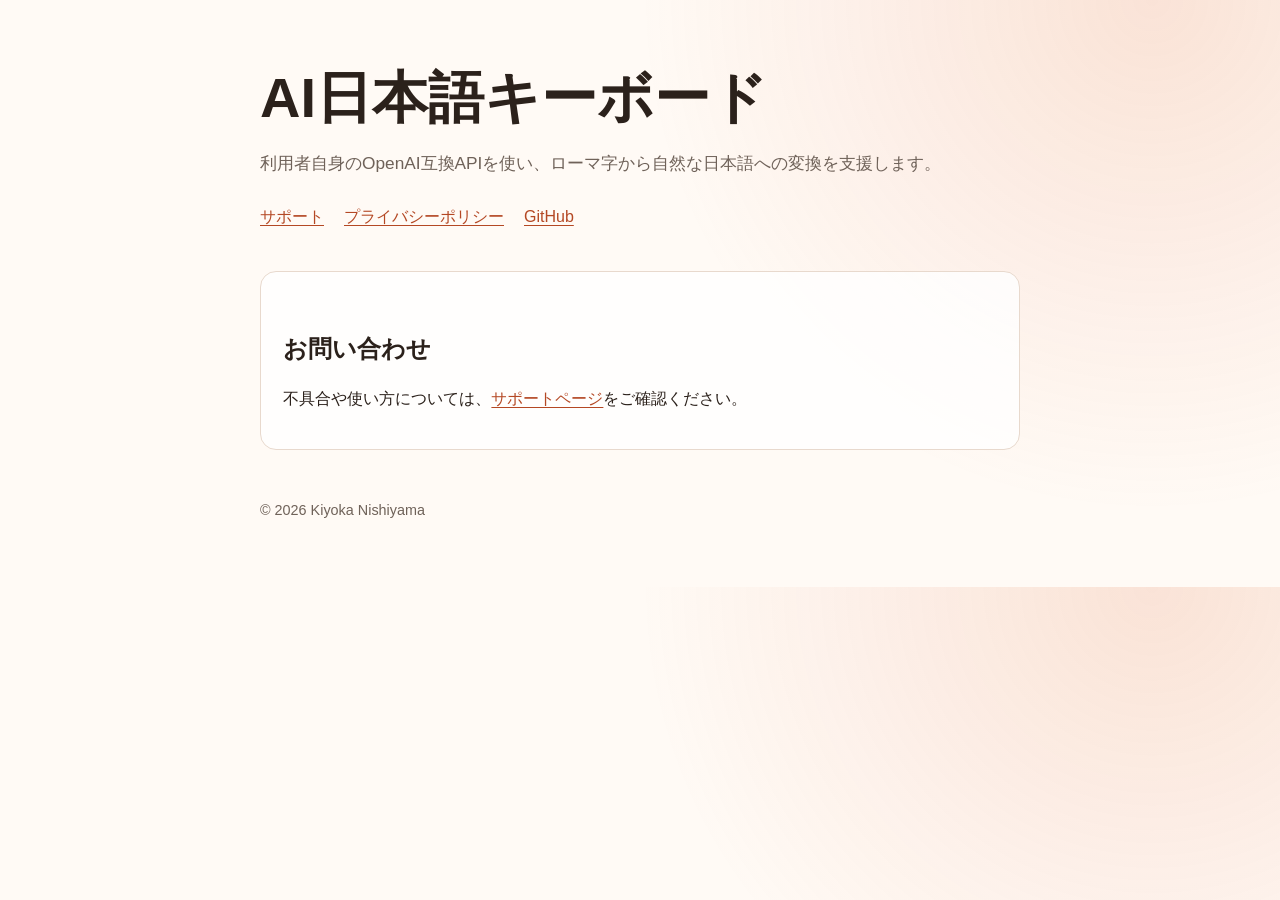
==== docs/index.html @ 4fc3e0bc "サポートページとプライバシーポリシーを追加" ====
<!doctype html>
<html lang="ja">
<head>
  <meta charset="utf-8">
  <meta name="viewport" content="width=device-width, initial-scale=1">
  <title>AI日本語キーボード | Sumibi</title>
  <meta name="description" content="日本語入力アプリ Sumibi のサポート情報">
  <link rel="stylesheet" href="styles.css">
</head>
<body>
<main>
  <header>
    <h1>AI日本語キーボード</h1>
    <p class="lead">利用者自身のOpenAI互換APIを使い、ローマ字から自然な日本語への変換を支援します。</p>
    <nav aria-label="サイト内リンク">
      <a href="support.html">サポート</a>
      <a href="privacy.html">プライバシーポリシー</a>
      <a href="https://github.com/kiyoka/Sumibi-iOS">GitHub</a>
    </nav>
  </header>
  <section class="card">
    <h2>お問い合わせ</h2>
    <p>不具合や使い方については、<a href="support.html">サポートページ</a>をご確認ください。</p>
  </section>
  <footer>© 2026 Kiyoka Nishiyama</footer>
</main>
</body>
</html>
---- docs/styles.css ----
:root {
  color-scheme: light dark;
  --background: #fffaf5;
  --surface: rgba(255, 255, 255, 0.82);
  --text: #2b211b;
  --muted: #6f6259;
  --accent: #b44824;
  --border: #e8d9cd;
}

@media (prefers-color-scheme: dark) {
  :root {
    --background: #1d1815;
    --surface: rgba(45, 36, 31, 0.9);
    --text: #fff5ec;
    --muted: #cbb9ab;
    --accent: #ff9a70;
    --border: #5a463a;
  }
}

* { box-sizing: border-box; }

body {
  margin: 0;
  background:
    radial-gradient(circle at 90% 0%, rgba(224, 104, 57, 0.16), transparent 32rem),
    var(--background);
  color: var(--text);
  font-family: -apple-system, BlinkMacSystemFont, "Hiragino Sans", "Yu Gothic", sans-serif;
  line-height: 1.75;
}

main {
  width: min(100% - 2rem, 760px);
  margin: 0 auto;
  padding: 4rem 0;
}

header { margin-bottom: 2.5rem; }
h1 { margin: 0 0 0.5rem; font-size: clamp(2rem, 7vw, 3.5rem); line-height: 1.2; }
h2 { margin-top: 2.5rem; line-height: 1.4; }
p, li { overflow-wrap: anywhere; }
.lead { color: var(--muted); font-size: 1.08rem; }
.card {
  margin: 1rem 0;
  padding: 1.25rem 1.4rem;
  background: var(--surface);
  border: 1px solid var(--border);
  border-radius: 16px;
}
a { color: var(--accent); text-underline-offset: 0.2em; }
nav { display: flex; flex-wrap: wrap; gap: 0.75rem 1.25rem; margin-top: 1.5rem; }
footer { margin-top: 3rem; color: var(--muted); font-size: 0.9rem; }
code { font-family: ui-monospace, SFMono-Regular, Menlo, monospace; }
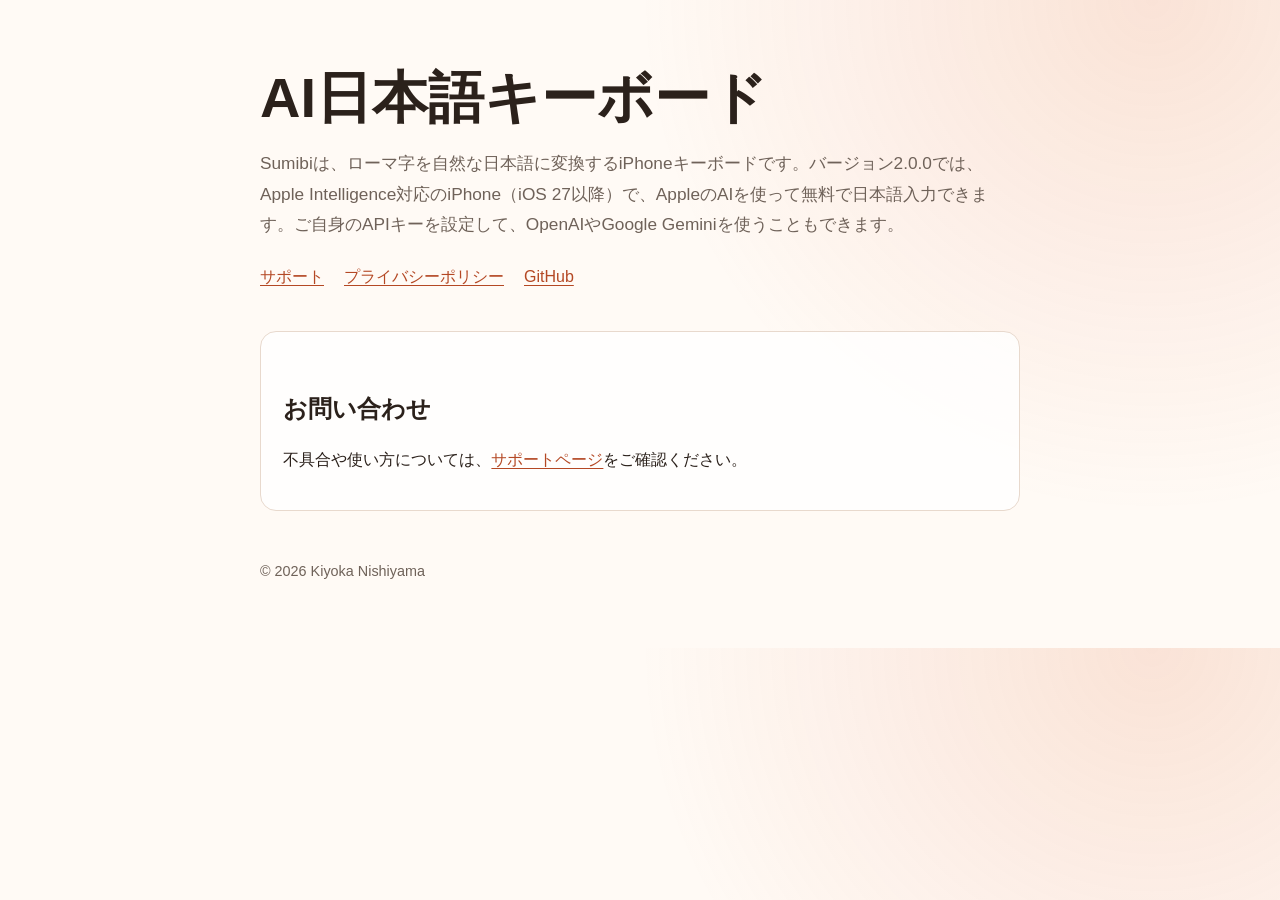
==== commit 431b64c1: "Update homepage introduction for Sumibi 2.0.0" ====
--- a/docs/index.html
+++ b/docs/index.html
@@ -11,7 +11,7 @@
 <main>
   <header>
     <h1>AI日本語キーボード</h1>
-    <p class="lead">利用者自身のOpenAI互換APIを使い、ローマ字から自然な日本語への変換を支援します。</p>
+    <p class="lead">Sumibiは、ローマ字を自然な日本語に変換するiPhoneキーボードです。バージョン2.0.0では、Apple Intelligence対応のiPhone（iOS 27以降）で、AppleのAIを使って無料で日本語入力できます。ご自身のAPIキーを設定して、OpenAIやGoogle Geminiを使うこともできます。</p>
     <nav aria-label="サイト内リンク">
       <a href="support.html">サポート</a>
       <a href="privacy.html">プライバシーポリシー</a>
